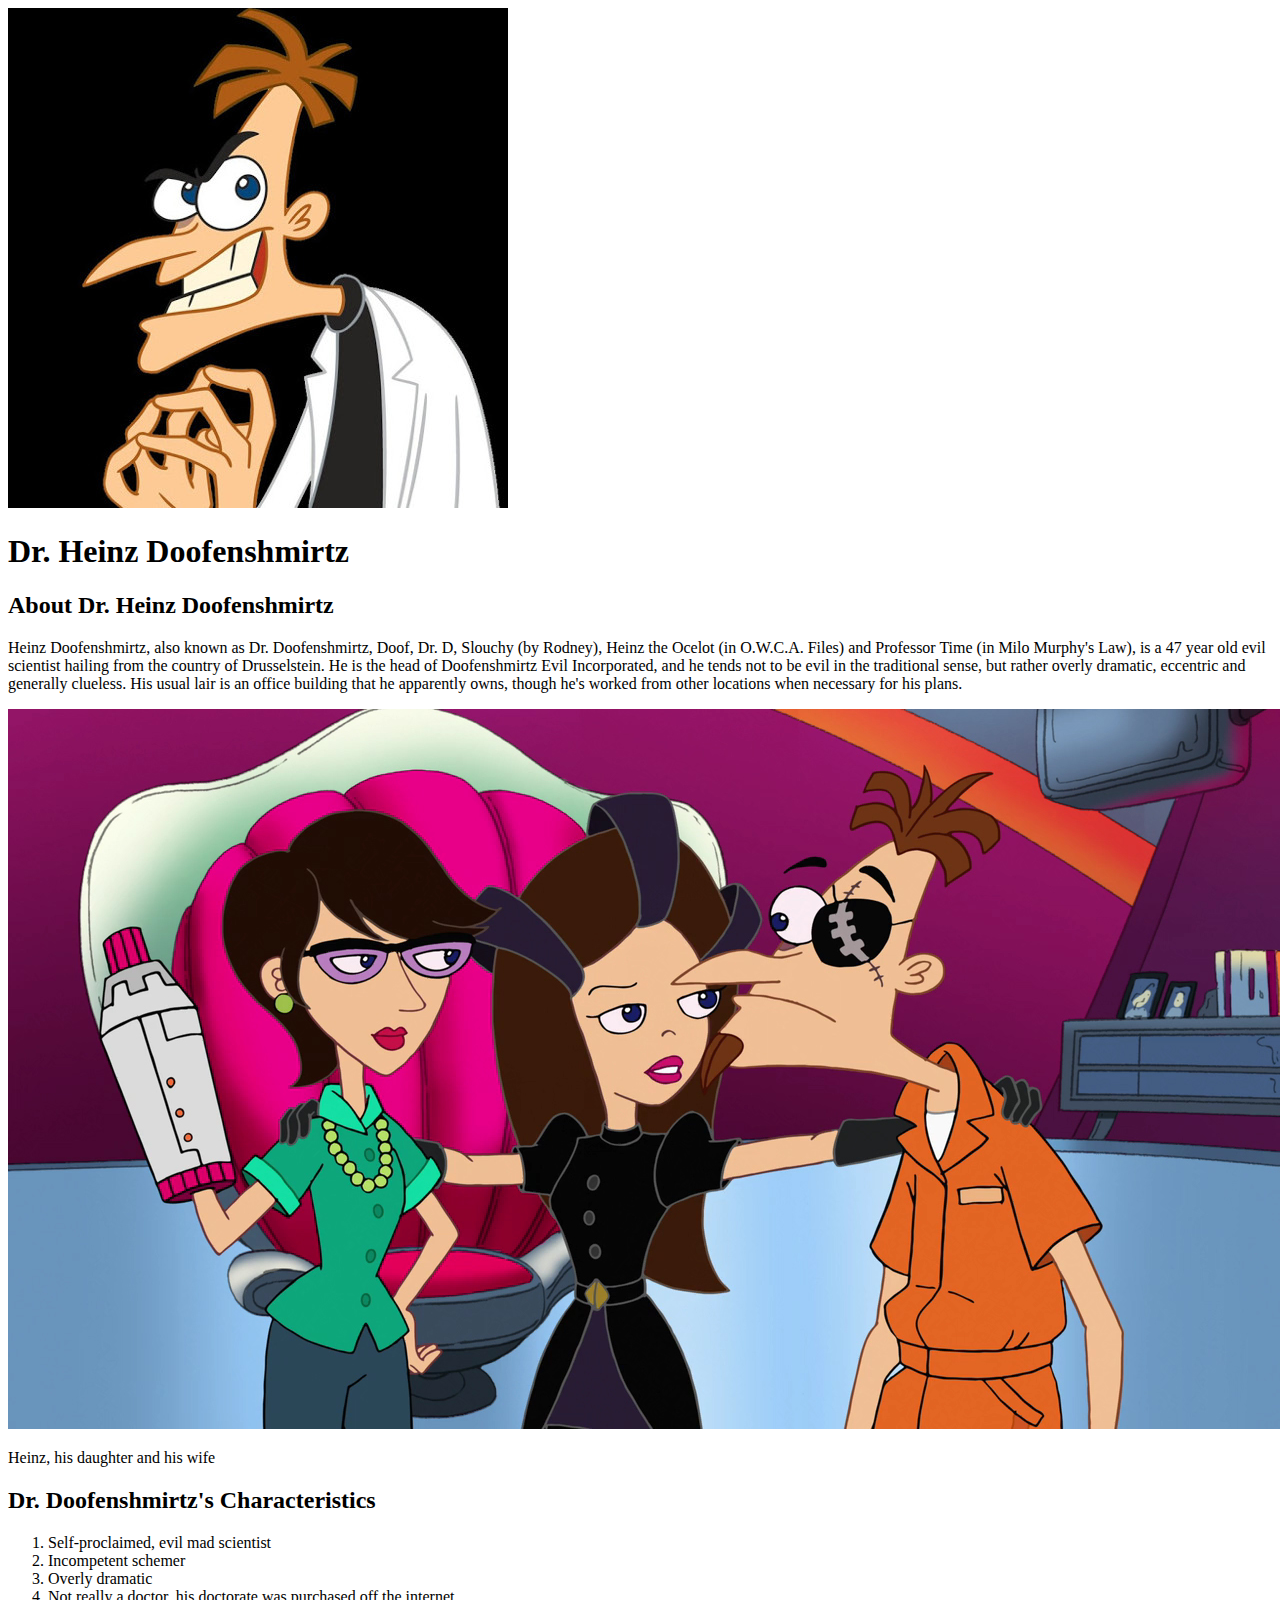
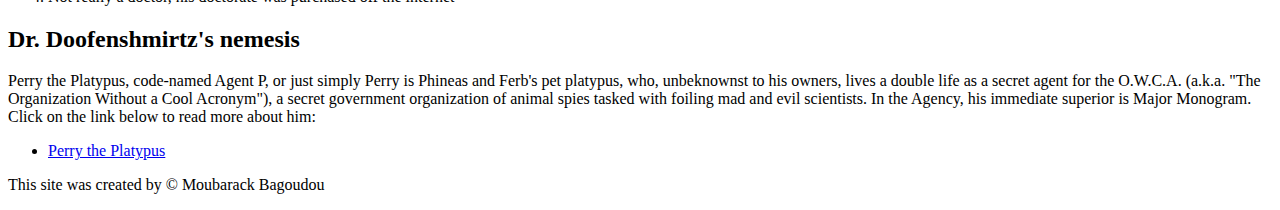
==== index.html @ da0dd2db "Added our character 's index.html" ====
<!DOCTYPE html>
<html>
<head>
	<meta charset="utf-8">
	<title>Dr. Heinz Doofenshmirtz</title>
	<link rel="icon" href="img/Doofenshmirtz-avatar.jpeg" >
</head>
<body>
	<!-- Header element -->
	<header>
		<img src="img/Doofenshmirtz-avatar.jpeg">
		<h1>Dr. Heinz Doofenshmirtz</h1>
	</header>

	<!-- Main elememt -->
	<main>
		<h2>About Dr. Heinz Doofenshmirtz</h2>
		<p>Heinz Doofenshmirtz, also known as Dr. Doofenshmirtz, Doof, Dr. D, Slouchy (by Rodney), Heinz the Ocelot (in O.W.C.A. Files) and Professor Time (in Milo Murphy's Law), is a 47 year old evil scientist hailing from the country of Drusselstein. He is the head of Doofenshmirtz Evil Incorporated, and he tends not to be evil in the traditional sense, but rather overly dramatic, eccentric and generally clueless. His usual lair is an office building that he apparently owns, though he's worked from other locations when necessary for his plans.</p>
		<img src="img/Doofenshmirtz-big.jpeg">
		<p>Heinz, his daughter and his wife</p>
		<!-- Characteristics -->
		<h2>Dr. Doofenshmirtz's Characteristics</h2>
		<ol>
			<li>Self-proclaimed, evil mad scientist</li>
			<li>Incompetent schemer</li>
			<li>Overly dramatic</li>
			<li>Not really a doctor, his doctorate was purchased off the internet</li>
		</ol>
		<!-- Nemesis -->
		<h2>Dr. Doofenshmirtz's nemesis</h2>
		<p>Perry the Platypus, code-named Agent P, or just simply Perry is Phineas and Ferb's pet platypus, who, unbeknownst to his owners, lives a double life as a secret agent for the O.W.C.A. (a.k.a. "The Organization Without a Cool Acronym"), a secret government organization of animal spies tasked with foiling mad and evil scientists. In the Agency, his immediate superior is Major Monogram. Click on the link below to read more about him:</p>
		<ul>
			<li><a href="https://disney.fandom.com/wiki/Perry_the_Platypus" target="_blank">Perry the Platypus</a></li>
		</ul>
	</main>

	<!-- Footer element -->
	<footer>
		<p>This site was created by &copy; Moubarack Bagoudou</p>
	</footer>
</body>
</html>
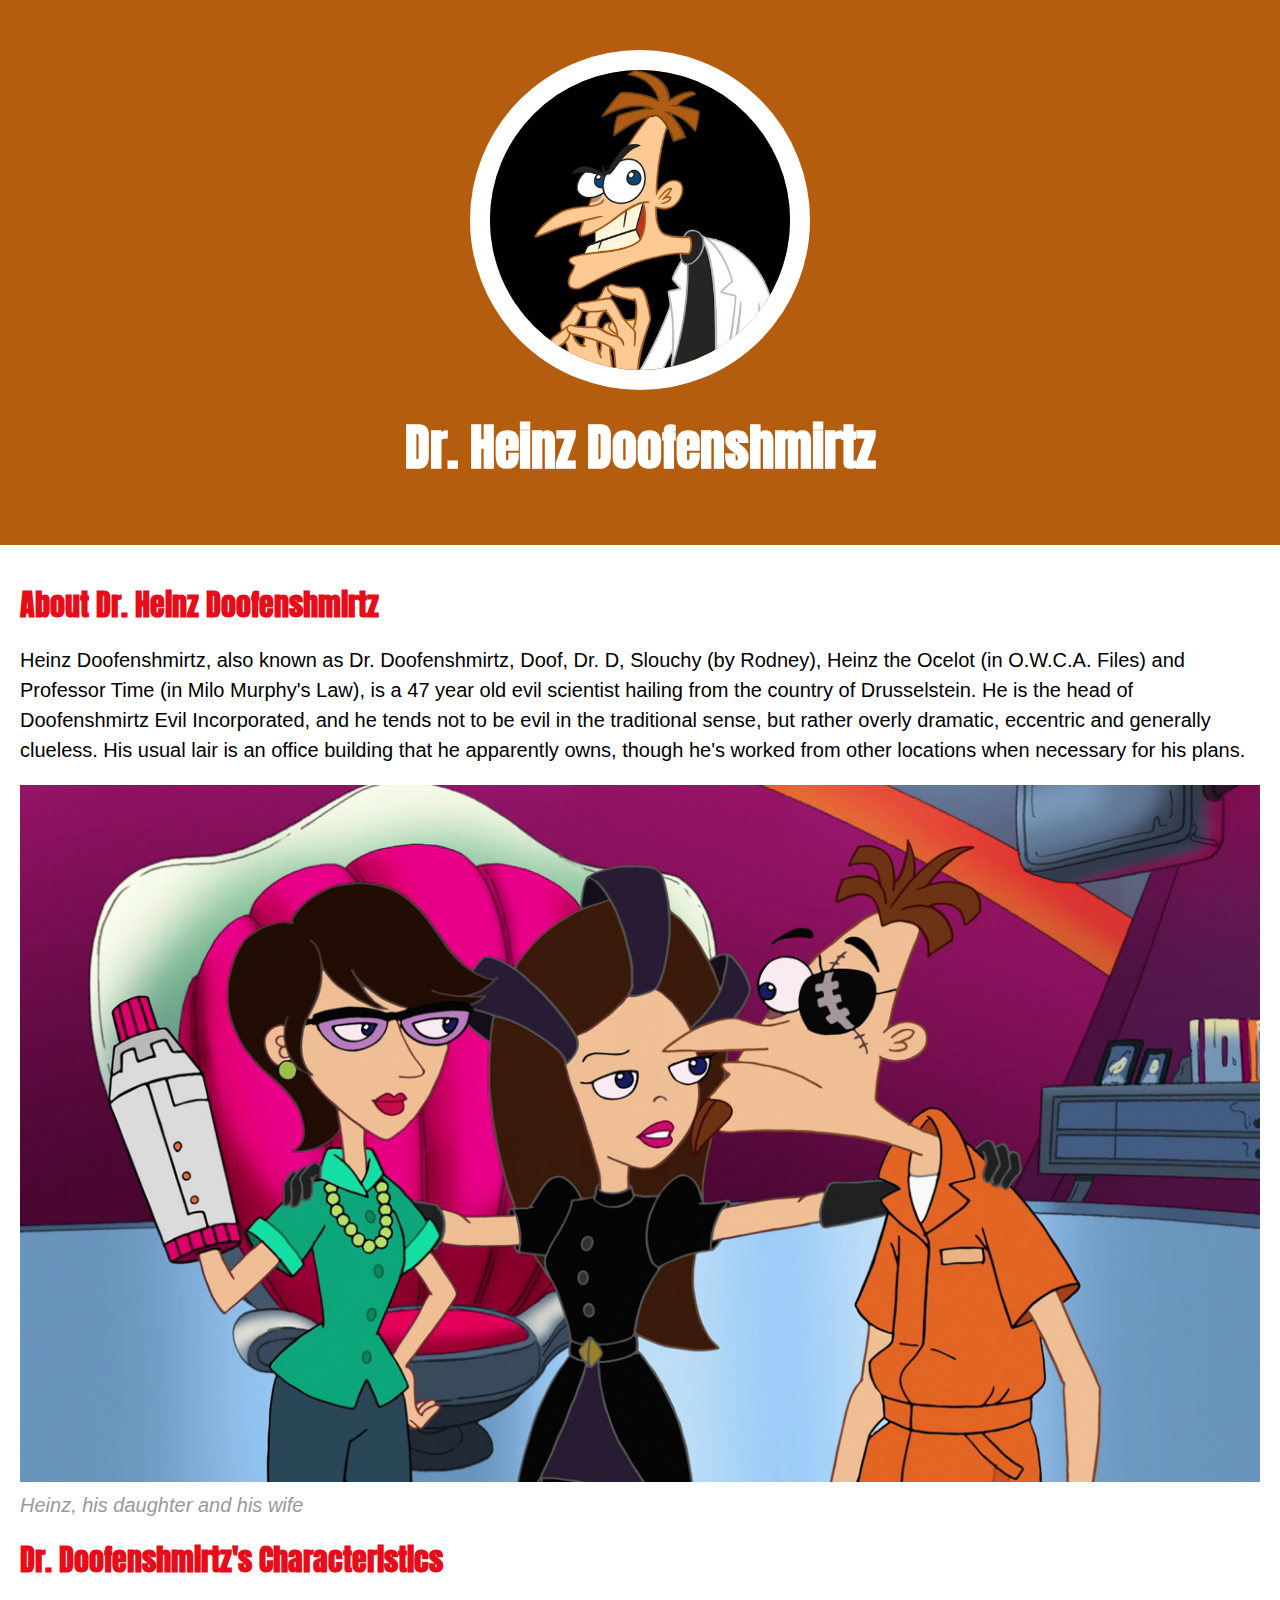
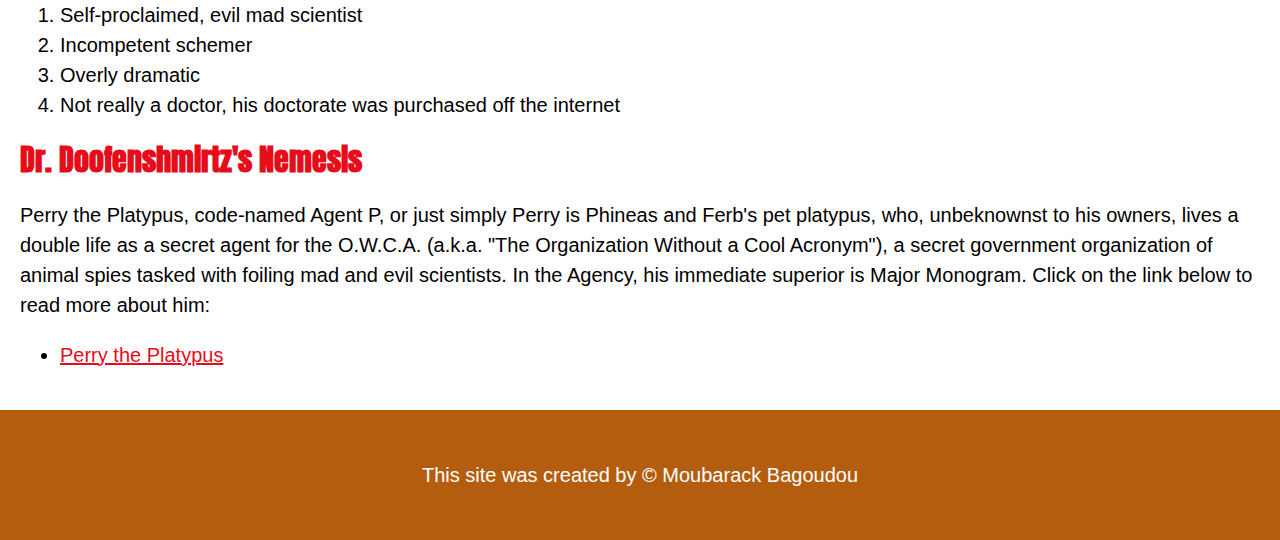
==== commit 6b791a1b: "Wrote the css for our character's website and change some html" ====
--- a/index.html
+++ b/index.html
@@ -3,7 +3,11 @@
 <head>
 	<meta charset="utf-8">
 	<title>Dr. Heinz Doofenshmirtz</title>
-	<link rel="icon" href="img/Doofenshmirtz-avatar.jpeg" >
+	<link rel="icon" href="img/Doofenshmirtz-avatar.jpeg">
+	<link rel="preconnect" href="https://fonts.googleapis.com">
+<link rel="preconnect" href="https://fonts.gstatic.com" crossorigin>
+<link href="https://fonts.googleapis.com/css2?family=Anton&display=swap" rel="stylesheet">
+	<link rel="stylesheet" type="text/css" href="css/hero.css">
 </head>
 <body>
 	<!-- Header element -->
@@ -17,7 +21,7 @@
 		<h2>About Dr. Heinz Doofenshmirtz</h2>
 		<p>Heinz Doofenshmirtz, also known as Dr. Doofenshmirtz, Doof, Dr. D, Slouchy (by Rodney), Heinz the Ocelot (in O.W.C.A. Files) and Professor Time (in Milo Murphy's Law), is a 47 year old evil scientist hailing from the country of Drusselstein. He is the head of Doofenshmirtz Evil Incorporated, and he tends not to be evil in the traditional sense, but rather overly dramatic, eccentric and generally clueless. His usual lair is an office building that he apparently owns, though he's worked from other locations when necessary for his plans.</p>
 		<img src="img/Doofenshmirtz-big.jpeg">
-		<p>Heinz, his daughter and his wife</p>
+		<p class="caption">Heinz, his daughter and his wife</p>
 		<!-- Characteristics -->
 		<h2>Dr. Doofenshmirtz's Characteristics</h2>
 		<ol>
@@ -27,7 +31,7 @@
 			<li>Not really a doctor, his doctorate was purchased off the internet</li>
 		</ol>
 		<!-- Nemesis -->
-		<h2>Dr. Doofenshmirtz's nemesis</h2>
+		<h2>Dr. Doofenshmirtz's Nemesis</h2>
 		<p>Perry the Platypus, code-named Agent P, or just simply Perry is Phineas and Ferb's pet platypus, who, unbeknownst to his owners, lives a double life as a secret agent for the O.W.C.A. (a.k.a. "The Organization Without a Cool Acronym"), a secret government organization of animal spies tasked with foiling mad and evil scientists. In the Agency, his immediate superior is Major Monogram. Click on the link below to read more about him:</p>
 		<ul>
 			<li><a href="https://disney.fandom.com/wiki/Perry_the_Platypus" target="_blank">Perry the Platypus</a></li>
--- a/css/hero.css
+++ b/css/hero.css
@@ -0,0 +1,73 @@
+body{
+	margin: 0;
+	font-family: Helvetica, Arial, sans-serif;
+	font-size: 20px;
+	line-height: 30px;
+}
+
+header{
+	background-color: #B55D0F;
+	text-align: center;
+	padding-top: 50px;
+	padding-bottom: 50px;
+}
+
+h1, h2{
+	font-family: 'Anton', sans-serif;
+}
+
+header h1{
+	color:  white;
+	font-size: 50px;
+}
+
+header img{
+	border-radius: 170px;
+	width: 300px;
+	border: 20px solid white;
+}
+
+main {
+	max width: 800px;
+	margin: 0 auto;
+	padding: 20px;
+}
+
+main img{
+	max-width: 100%;
+}
+
+h2{
+	font-size: 30px;
+	color: #e70c19;
+	margin: 40 0 10px;
+}
+
+a{
+	color: #e70c19;;
+}
+
+a:hover {
+	color: #483a94;
+}
+
+footer {
+	background-color: #B55D0F;
+	text-align: center;
+	color:  white;
+	padding:  50px;
+}
+footer p{
+	margin: 0;
+}
+
+footer a:hover{
+	opacity : .5;
+	background-color: transparent;
+}
+
+p.caption{
+	color: #999999;
+	font-style: italic;
+	margin-top: 0;
+}